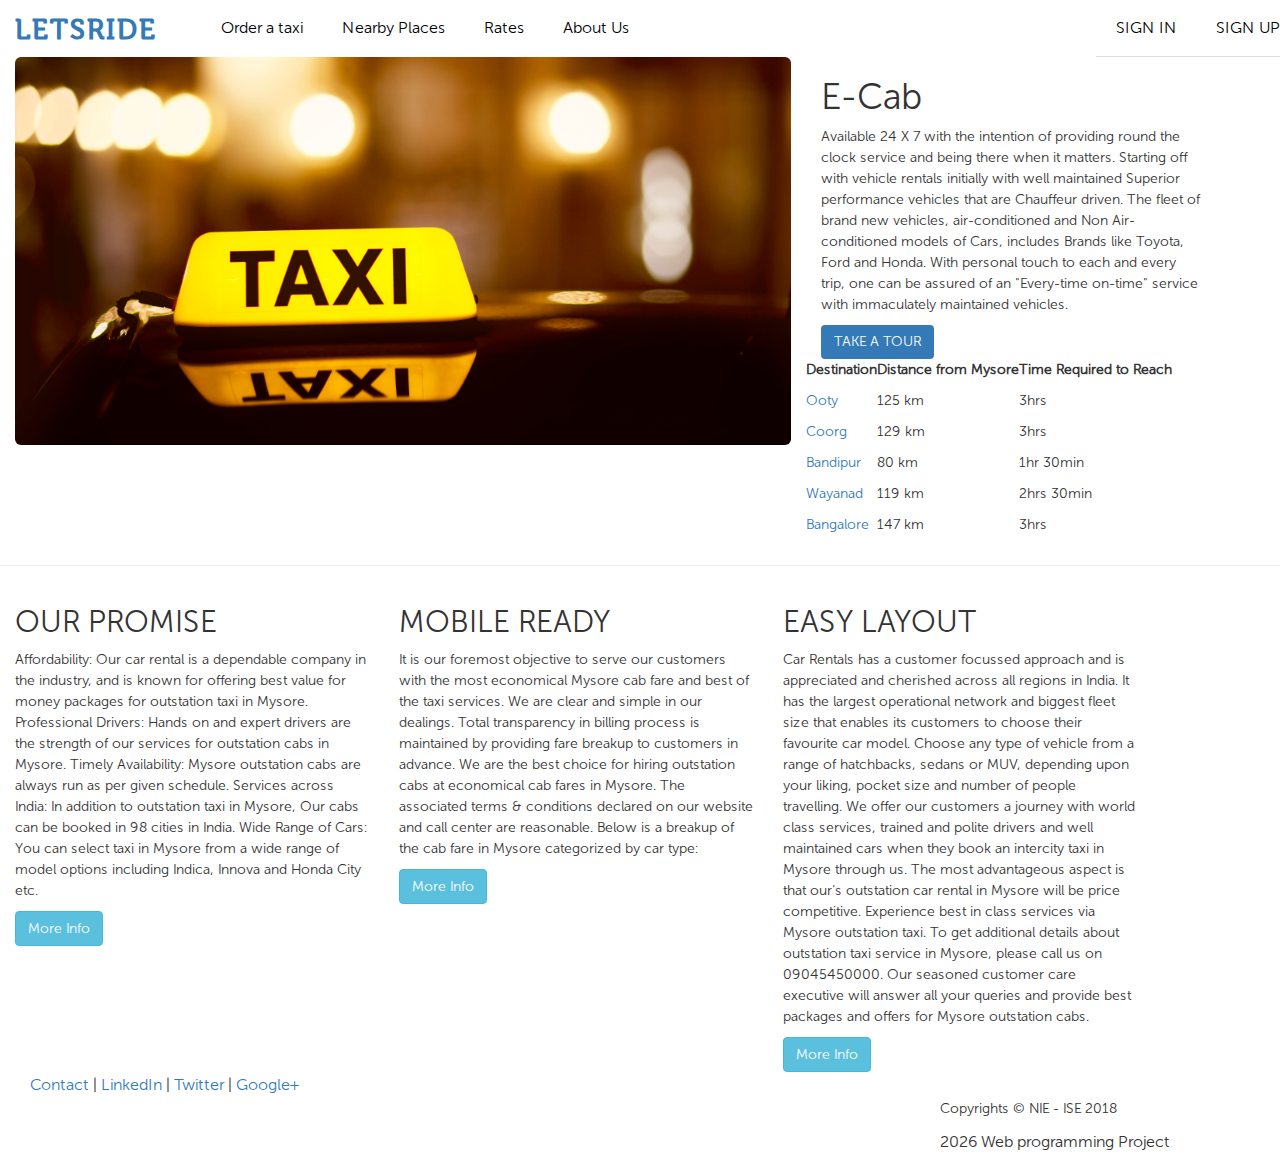
==== index.html @ f3245abf "first commit" ====
<!DOCTYPE html>

<html>


    <head>
    
        <title>LetsRide - Online Cab Booking Portal</title>
        <link rel="stylesheet" type="text/css" href="css/style.css">
        <link rel="stylesheet" href="https://maxcdn.bootstrapcdn.com/bootstrap/3.3.7/css/bootstrap.min.css">
        
        
        <meta name="description" content="">

	<!-- Fonts Loader from _fonts.css (HTML5 LocalStorage) -->
	<script>!function(){function e(e,t,n){e.addEventListener?e.addEventListener(t,n,!1):e.attachEvent&&e.attachEvent("on"+t,n)}function t(e){return window.localStorage&&localStorage.font_css_cache&&localStorage.font_css_cache_file===e}function n(){if(window.localStorage&&window.XMLHttpRequest)if(t(o))a(localStorage.font_css_cache);else{var n=new XMLHttpRequest;n.open("GET",o,!0),e(n,"load",function(){4===n.readyState&&(a(n.responseText),localStorage.font_css_cache=n.responseText,localStorage.font_css_cache_file=o)}),n.send()}else{var c=document.createElement("link");c.href=o,c.rel="stylesheet",c.type="text/css",document.getElementsByTagName("head")[0].appendChild(c),document.cookie="font_css_cache"}}function a(e){var t=document.createElement("style");t.innerHTML=e,document.getElementsByTagName("head")[0].appendChild(t)}var o="_fonts.css";window.localStorage&&localStorage.font_css_cache||document.cookie.indexOf("font_css_cache")>-1?n():e(window,"load",n)}();</script>
	
	<!-- Load CSS Compilled without JS -->
	<noscript><link rel="stylesheet" href="compiled.min.css"></noscript>

	<meta http-equiv="X-UA-Compatible" content="IE=edge">
	<meta name="viewport" content="width=device-width, initial-scale=1, maximum-scale=1">


	<link rel="stylesheet" href="_fonts.css">
        
        
    </head>
    
    <body>
    
        <!-- header -->
        <header>
		<div class="container-fluid">
			<div class="row">
				<div class="col-sm-8">
				<div class="logo" ><a href='index.html'>LetsRide</a></div>
					<nav class="taxi-options">
						<a href="login.html">Order a taxi</a>
                        <a href="./places/places.html">Nearby Places</a>
						<a href="Fare.html">Rates</a>
						<a href="aboutus.html">About Us</a>
                        
					</nav>
                    </div>
                <div>
                   <nav class="nav nav-tabs navbar-right">
                       <a href="login.html">SIGN IN</a>
                       <a href="register.html">SIGN UP</a>
                    </nav>
				</div>
				
			</div>
		</div>
	</header>
                <!-- single row -->
                <div class="single-row">
                
                    <!-- col-left -->
                    <div class="col-left">
                    
                        <img src="images/home.jpg" alt="taxi logo">  
                        
                    </div>
                    <!-- col-right -->
                    <div class="col-right">
                    
                        <h1>E-Cab</h1>
                        <p>Available 24 X 7 with the intention of providing round the clock service and being there when it matters.
                        Starting off with vehicle rentals initially with well maintained Superior performance vehicles that are Chauffeur driven. The fleet of brand new vehicles, air-conditioned and Non Air-conditioned models of Cars, includes Brands like Toyota, Ford and Honda. With personal touch to each and every trip, one can be assured of an "Every-time on-time" service with immaculately maintained vehicles.</p>
                        <a href="#" class="btn"> Take A Tour</a>
                        
                    </div>
                <table border="3" cellpadding="0" cellspacing="0">
	<tbody>
		<tr>
			<td>
			<p><strong>Destination</strong></p>
			</td>
			<td>
			<p><strong>Distance from Mysore</strong></p>
			</td>
			<td>
			<p><strong>Time Required to Reach</strong></p>
			</td>
		</tr>
		<tr>
			<td>
			<p><a href="./places/places.html">Ooty</a></p>
			</td>
			<td>
			<p class="justify">125 km</p>
			</td>
			<td>
			<p class="justify">3hrs</p>
			</td>
		</tr>
		<tr>
			<td>
			<p><a href="./places/places.html">Coorg</a></p>
			</td>
			<td>
			<p class="justify">129 km</p>
			</td>
			<td>
			<p class="justify">3hrs</p>
			</td>
		</tr>
		<tr>
			<td>
			<p><a href="./places/places.html">Bandipur</a></p>
			</td>
			<td>
			<p class="justify">80 km</p>
			</td>
			<td>
			<p class="justify">1hr 30min</p>
			</td>
		</tr>
		<tr>
			<td>
			<p><a href="./places/places.html">Wayanad</a></p>
			</td>
			<td>
			<p class="justify">119 km</p>
			</td>
			<td>
			<p class="justify">2hrs 30min</p>
			</td>
		</tr>
		<tr>
			<td>
			<p><a href="./places/places.html">Bangalore</a></p>
			</td>
			<td>
			<p class="justify">147 km</p>
			</td>
			<td>
			<p class="justify">3hrs</p>
			</td>
		</tr>
	</tbody>
</table>
                </div>
            
            
            </div>
        
        </header>
        
        <div class="clear-fix"></div>
        
        <!-- seperator -->
        <section>
        
            <!-- main container -->
            <div class="main-container">
            
                <!-- single row -->
                <div class="single-row">
                
                    <!-- col full -->
                    <div>
                    
                        <hr>
                    </div>
                
                
                </div>
            
            </div>
        
        
        </section>
        
        <!-- features -->
        <section>
        
            <!-- main container -->
            <div class="main-container">
            
                <!-- single row -->
                <div class="single-row">
                
                    <!-- col-1 -->
                    <div class="col-1">
                    
                        <h2>OUR PROMISE</h2>
                        <p>Affordability: Our car rental is a dependable company in the industry, and is known for offering best value for money packages for outstation taxi in Mysore.
                            Professional Drivers: Hands on and expert drivers are the strength of our services for outstation cabs in Mysore.
                            Timely Availability: Mysore outstation cabs are always run as per given schedule.
                            Services across India: In addition to outstation taxi in Mysore, Our cabs can be booked in 98 cities in India.
                            Wide Range of Cars: You can select taxi in Mysore from a wide range of model options including Indica, Innova and Honda City etc.</p>
                        <a href="#" class="btn-info">More Info</a>
                    
                    </div>
                    
                    
                     <!-- col-2 -->
                    <div class="col-2">
                    
                        <h2>MOBILE READY</h2>
                        <p>It is our foremost objective to serve our customers with the most economical Mysore cab fare and best of the taxi services. We are clear and simple in our dealings. Total transparency in billing process is maintained by providing fare breakup to customers in advance. We are the best choice for hiring outstation cabs at economical cab fares in Mysore. The associated terms & conditions declared on our website and call center are reasonable. Below is a breakup of the cab fare in Mysore categorized by car type:</p>
                        <a href="#" class="btn-info">More Info</a>
                    
                    </div>
                    
                     <!-- col-3 -->
                    <div class="col-3">
                    
                        <h2>EASY LAYOUT</h2>
                        <p>Car Rentals has a customer focussed approach and is appreciated and cherished across all regions in India. It has the largest operational network and biggest fleet size that enables its customers to choose their favourite car model.
                        Choose any type of vehicle from a range of hatchbacks, sedans or MUV, depending upon your liking, pocket size and number of people travelling. We offer our customers a journey with world class services, trained and polite drivers and well maintained cars when they book an intercity taxi in Mysore through us.
                        The most advantageous aspect is that our’s outstation car rental in Mysore will be price competitive. Experience best in class services via Mysore outstation taxi. To get additional details about outstation taxi service in Mysore, please call us on 09045450000. Our seasoned customer care executive will answer all your queries and provide best packages and offers for Mysore outstation cabs.</p>
                        <a href="#" class="btn-info">More Info</a>
                    
                    </div>
                
                
                </div>
            
            
            </div>
    
  
   
    <div class="clear-fix"></div>
        <!-- footer -->
        <footer>
		<div class="container" style='margin-left:15px'>
			<a href="#" target="blank">Contact</a> | <a href="#" target="blank">LinkedIn</a> | <a href="#" target="blank">Twitter</a> | <a href="#" target="blank">Google+</a>
<br>
                <div class="pull-right">
                        <p>Copyrights &copy; NIE - ISE 2018</p>  
            <script>
                document.write(new Date().getFullYear())
            </script>
            Web programming Project
        </div>
    </div>

	</footer>
        
            
            
            
            <!--[if lt IE 9]>
	<script src="libs/html5shiv/es5-shim.min.js"></script>
	<script src="libs/html5shiv/html5shiv.min.js"></script>
	<script src="libs/html5shiv/html5shiv-printshiv.min.js"></script>
	<script src="libs/respond/respond.min.js"></script>
	<![endif]-->

	<!-- Load CSS -->
	<script>
		function loadCSS(hf) {
			var ms=document.createElement("link");ms.rel="stylesheet";
			ms.href=hf;document.getElementsByTagName("head")[0].appendChild(ms);
		}
		loadCSS("libs/bootstrap/css/bootstrap.min.css");
		loadCSS("fonts/flaticons/font/flaticon.css");
		loadCSS("_header.css");              //Header Styles (compress & paste to header after release)
		loadCSS("_main.css");                //User Styles: Main
		loadCSS("_media.css");               //User Styles: Media
	</script>

	<!-- Load CSS compiled without Bootstrap & Header styles (after release) -->
	<script>var ms=document.createElement("link");ms.rel="stylesheet";
		// ms.href="compiled.min.css";document.getElementsByTagName("head")[0].appendChild(ms);
	</script>

            
    </body>


</html>
---- css/style.css ----
/* General CSS */

/*--
Author: W3layouts
Author URL: http://w3layouts.com
License: Creative Commons Attribution 3.0 Unported
License URL: http://creativecommons.org/licenses/by/3.0/
--*/
/* reset */
html,body,div,span,applet,object,iframe,h1,h2,h3,h4,h5,h6,p,blockquote,pre,a,abbr,acronym,address,big,cite,code,del,dfn,em,img,ins,kbd,q,s,samp,small,strike,strong,sub,sup,tt,var,b,u,i,dl,dt,dd,ol,nav ul,nav li,fieldset,form,label,legend,table,caption,tbody,tfoot,thead,tr,th,td,article,aside,canvas,details,embed,figure,figcaption,footer,header,hgroup,menu,nav,output,ruby,section,summary,time,mark,audio,video{margin:0;padding:0;border:0;font-size:100%;font:inherit;vertical-align:baseline;}
article, aside, details, figcaption, figure,footer, header, hgroup, menu, nav, section {display: block;}
ol,ul{list-style:none;margin:0px;padding:0px;}
blockquote,q{quotes:none;}
blockquote:before,blockquote:after,q:before,q:after{content:'';content:none;}
table{border-collapse:collapse;border-spacing:0;}
/* start editing from here */
a{text-decoration:none;}
.txt-rt{text-align:right;}/* text align right */
.txt-lt{text-align:left;}/* text align left */
.txt-center{text-align:center;}/* text align center */
.float-rt{float:right;}/* float right */
.float-lt{float:left;}/* float left */
.clear{clear:both;}/* clear float */
.pos-relative{position:relative;}/* Position Relative */
.pos-absolute{position:absolute;}/* Position Absolute */
.vertical-base{	vertical-align:baseline;}/* vertical align baseline */
.vertical-top{	vertical-align:top;}/* vertical align top */
nav.vertical ul li{	display:block;}/* vertical menu */
nav.horizontal ul li{	display: inline-block;}/* horizontal menu */
img{max-width:100%;}
/*end reset*/
body{
	margin:0;
	padding:0;
	background: url(../images/1.jpg);
    background-repeat: no-repeat;
    background-position: center;
    background-attachment: fixed;
    background-size: cover;
    -webkit-background-size: cover;
    -moz-background-size: cover;
    -o-background-size: cover;
    -ms-background-size: cover;
	 font-family: 'Roboto', sans-serif;
 }
h1,h2,h3,h4,h5,h6{
	margin:0;	
}	
p{
	margin:0;
}
ul{
	margin:0;
	padding:0;
}
p,ul,ol{
	font-size:14px;
}
input[type="submit"],a,.agileinfo_social_icons li{
	transition:.5s ease-in;
	-webkit-transition:.5s ease-in;
	-moz-transition:.5s ease-in;
	-o-transition:.5s ease-in;
	-ms-transition:.5s ease-in;
}
 
/*-- banner --*/
.center-container{
	padding:0em 0;
}
.w3layouts_copy_right{
	padding:1em 0;
	text-align:center;
	border-top:none;
}
.w3layouts_copy_right p {
    color: #ffffff;
    line-height: 2em;
    font-size: 16px;
}
.w3layouts_copy_right p a{
	color:#cd31c1;
	text-decoration:none;
}
.w3layouts_copy_right p a:hover{
	color:#fff;
}
/*-- //footer --*/
.main{
	padding:5em 0;
}
.main h1{
	text-align: center;
    color: #fff;
    font-size: 3em;
    margin-bottom: 1em;
	text-transform: uppercase;
	letter-spacing:2px;
}
.w3layouts_main_grid{
	width: 35%;
    padding: 2em;
    margin:0 auto;
    background:rgba(120, 109, 118, 0.36);
}
.w3layouts_main_grid span {
    padding: .5em 0;
    display: block;
}
.w3layouts_main_grid span label{
    color: #FFFFFF;
    font-size: 14px;
    text-transform: uppercase;
    font-style: normal;
    float: left;
    width: 28%;
    margin: .8em 0 0;
	position:relative;
}
.content-w3ls{
    color: #FFFFFF;
    font-size: 14px;
    text-transform: uppercase;
    font-style: normal;
    margin: .8em 0 0;
	position:relative;
}
.w3layouts_main_grid span label i{
	position:absolute;
	right:15%;
	top:0%;
	color:#fff;
	font-style:normal;
}
.w3layouts_main_grid input[type="text"], #category, #category1, #risk, #priority, .agileits_w3layouts_main_gridr input[type="time"], .w3layouts_main_grid input[type="email"], .w3layouts_main_grid textarea {
    outline: none;
    width: 68%;
    background:rgba(120, 109, 118, 0.36);
    color: #fff;
    padding: 10px;
    font-size: 14px;
    border: 1px solid rgba(152, 149, 149, 0.42);
}
.w3layouts_main_grid select {
    outline: none;
    background: rgba(152, 149, 149, 0.42);
    color: #fff;
    padding: 10px;
    font-size: 14px;
    border: 1px solid rgba(152, 149, 149, 0.42);
}
::-webkit-input-placeholder{
	color:#fff !important;
}
#category,#category1,#risk,#priority{
    width: 79% !important;
}
.agileits_w3layouts_main_gridl{
	float:left;
	width:41%;
}
.agileits_w3layouts_main_gridl input[type="text"],.agileits_w3layouts_main_gridr input[type="time"]{
	width:90% !important;
}
.agileits_w3layouts_main_gridr input[type="time"] {
    padding: 7.5px !important;
}
.agileits_w3layouts_main_gridr{
	float:right;
	width:29%;
}
.w3_main_grid{
	margin:2.5em 0 0;
}
.w3_main_grid_left{
	float:left;
	margin: 0.5em 0 0;
}
.w3_main_grid_left a{
	font-size: 1em;
    color: #FFFFFF;
    text-transform: capitalize;
}
.w3_main_grid_left a:hover{
	color:#FF0F75;
}
.w3_main_grid_right input[type="submit"]{
	outline:none;
	padding:10px 0;
	width:22%;
	text-transform:uppercase;
	font-size:14px;
	color:#fff;
	background:#cd31c1;
	border:none;
	cursor:pointer;
}
.w3_main_grid_right input[type="submit"]:hover{
	background:#df49d3;
}
/*-- radio button --*/
span {
    color: #cd31c1;
}
.grid-w3layouts1 ul li,.grid-w3layouts2 ul li{
	color: #fff;
    display: block;
    position: relative;
    height: 25px;
}
ul li input[type=radio]{
	position: absolute;
	visibility: hidden;
}
ul li label{
    display: block;
    position: relative;
    font-weight: 300;
    text-transform: capitalize;
    font-size: 16px;
    padding: 10px 0px 0px 50px;
    margin:10px auto;
    height: 30px;
    z-index: 9;
    cursor: pointer;
    -webkit-transition: all 0.25s linear;
}
ul li:hover label{
	color: #FFFFFF;
}
ul li .check{
	display: block;
    position: absolute;
    border: 2px solid #fff;
    border-radius: 100%;
    height: 12px;
    width: 12px;
    top: 13px;
    left: 20px;
    z-index: 5;
    transition: border .25s linear;
    -webkit-transition: border .25s linear;
}
ul li:hover .check {
	border: 2px solid #FFFFFF;
}
ul li .check::before {
	display: block;
    position: absolute;
    content: '';
    border-radius: 100%;
    height: 8px;
    width: 8px;
    top: 2px;
    left: 2px;
    margin: auto;
    transition: background 0.25s linear;
    -webkit-transition: background 0.25s linear;
}
input[type=radio]:checked ~ .check {
	border: 2px solid #cd31c1;
}
input[type=radio]:checked ~ .check::before{
	background: #cd31c1;
}
input[type=radio]:checked ~ label{
	color: #cd31c1;
}
/*-- /radio button --*/
.form-w3ls {
    margin-bottom: 36px;
}
option{
	background:#212121
}
/*-- start-responsive-design --*/
@media (max-width:1440px){
.w3layouts_main_grid {
	width: 39%;
}
}
@media (max-width: 1366px){
.w3layouts_main_grid {
	width: 41%;
}
}
@media (max-width: 1280px){
.w3layouts_main_grid {
	width: 44%;
}
}
@media (max-width: 1080px){
.main h1 {
	font-size: 2.7em;
}
/*-- w3layouts --*/
.w3layouts_main_grid {
	width: 52%;
}
}
@media (max-width: 1024px){
.w3layouts_main_grid {
	width: 55%;
}
}
@media (max-width: 991px){
.w3layouts_main_grid {
	width: 57%;
}
}
@media (max-width: 800px){
.main h1 {
	font-size: 2.5em;
}
.main {
	padding: 3em 0;
}
.w3layouts_main_grid {
	width: 71%;
}
}
@media (max-width: 768px){
.w3layouts_main_grid input[type="text"], #category, #category1, #risk, #priority, .agileits_w3layouts_main_gridr input[type="time"], .w3layouts_main_grid input[type="email"], .w3layouts_main_grid textarea {
	width: 67.8%;
}
.center-container {
    min-height: 929px;
}
}
@media (max-width: 736px){
.w3layouts_main_grid input[type="text"], #category, #category1, #risk, #priority, .agileits_w3layouts_main_gridr input[type="time"], .w3layouts_main_grid input[type="email"], .w3layouts_main_grid textarea {
	width: 67.6%;
}
.main h1 {
	margin-bottom: 0.8em;
}
.center-container {
    min-height:650px;
}
}
@media (max-width: 667px){
.w3layouts_main_grid input[type="text"], #category, #category1, #risk, #priority, .agileits_w3layouts_main_gridr input[type="time"], .w3layouts_main_grid input[type="email"], .w3layouts_main_grid textarea {
	width: 67%;
}
.w3layouts_main_grid span label i {
	right: 8%;
}
.main h1 {
	font-size: 2.3em;
}
.agileits_w3layouts_main_gridl {
/*-- agileits --*/
	width: 39%;
}
.agileits_w3layouts_main_gridr {
	width: 30%;
}
.agileits_w3layouts_main_gridr input[type="time"] {
	padding: 9px 7.5px !important;
}
}
@media (max-width: 640px){
.agileits_w3layouts_main_gridr {
	width: 30%;
}
.ui-datepicker {
	width: 28.4%;
}
.main h1 {
    font-size: 2em;
}
}
@media (max-width: 600px){
.w3layouts_main_grid span label {
	float: none;
	width: 100%;
	margin: 0 0 1em;
	display: block;
}
.w3layouts_main_grid input[type="text"], #category, #category1, #risk, #priority, .agileits_w3layouts_main_gridr input[type="time"], .w3layouts_main_grid input[type="email"], .w3layouts_main_grid textarea {
	width: 94.5%;
}
.w3layouts_main_grid span label i {
	right: 71%;
}
.agileits_w3layouts_main_gridl {
	width: 52%;
}
.agileits_w3layouts_main_gridr {
	width: 44%;
}
#category, #category1, #risk, #priority {
	width: 100% !important;
}
}
@media (max-width:568px){
.main h1 {
	font-size: 1.8em;
}
.main {
	padding: 2em 0;
/*-- w3layouts --*/
}
.w3layouts_main_grid input[type="text"], #category, #category1, #risk, #priority, .agileits_w3layouts_main_gridr input[type="time"], .w3layouts_main_grid input[type="email"], .w3layouts_main_grid textarea {
	width: 94.3%;
}
.w3layouts_main_grid span label i {
    right: 67%;
}
}
@media (max-width:480px){
.agileits_w3layouts_main_gridl {
	width: 100%;
	float: none;
	margin-bottom: 1em;
}
.agileits_w3layouts_main_gridr {
	width: 100%;
	float: none;
}
.agileits_w3layouts_main_gridl input[type="text"], .agileits_w3layouts_main_gridr input[type="time"] {
	width: 92.9% !important;
}
.w3layouts_main_grid input[type="text"], #category, #category1, #risk, #priority, .agileits_w3layouts_main_gridr input[type="time"], .w3layouts_main_grid input[type="email"], .w3layouts_main_grid textarea {
	width: 93.3%;
}
.agileits_w3layouts_main_gridr input[type="time"] {
	width: 95% !important;
}
.w3layouts_copy_right {
    padding: 1em 1em;
}
.w3layouts_main_grid span label i {
    right: 61%;
}
.w3_main_grid_right input[type="submit"] {
    width: 30%;
}
}
@media (max-width:414px){
.w3layouts_main_grid {
	padding: 1.5em;
}
.w3layouts_main_grid {
	width: 75%;
}
.w3layouts_main_grid input[type="text"], #category, #category1, #risk, #priority, .agileits_w3layouts_main_gridr input[type="time"], .w3layouts_main_grid input[type="email"], .w3layouts_main_grid textarea {
	width: 92.3%;
}
.agileits_w3layouts_main_gridl input[type="text"], .agileits_w3layouts_main_gridr input[type="time"] {
	width: 92% !important;
}
.agileits_w3layouts_main_gridr input[type="time"] {
	width: 94% !important;
}
.w3_main_grid_left {
	float: none;
	text-align: center;
	margin: 0 0 1em;
}
/*-- agileits --*/
.w3layouts_main_grid span label i {
	right: 58%;
}
.main h1 {
    font-size: 1.7em;
}
.w3_main_grid_right input[type="submit"] {
    width: 40%;
}
}
@media (max-width:384px){
.w3layouts_main_grid input[type="text"], #category, #category1, #risk, #priority, .agileits_w3layouts_main_gridr input[type="time"], .w3layouts_main_grid input[type="email"], .w3layouts_main_grid textarea {
	width: 92%;
}
.agileits_w3layouts_main_gridr input[type="time"] {
	width: 93.8% !important;
}
}
@media (max-width: 375px){
.w3layouts_main_grid input[type="text"], #category, #category1, #risk, #priority, .agileits_w3layouts_main_gridr input[type="time"], .w3layouts_main_grid input[type="email"], .w3layouts_main_grid textarea {
	width:91.5% !important;
}
.agileits_w3layouts_main_gridr input[type="time"] {
	width: 93.5% !important;
}
#category, #category1, #risk, #priority {
	width: 100% !important;
}
}
@media (max-width: 320px){
.main h1 {
    font-size: 1.3em;
    margin-bottom: 1em;
}
.w3layouts_main_grid {
	padding: 1em;
}
.w3layouts_main_grid span label,.w3layouts_main_grid input[type="text"], #category, #category1, #risk, #priority, .agileits_w3layouts_main_gridr input[type="time"], .w3layouts_main_grid input[type="email"], .w3layouts_main_grid textarea{
	font-size: 13px;
}
.w3layouts_main_grid span label i {
	right: 50%;
}
.w3layouts_main_grid input[type="text"], #category, #category1, #risk, #priority, .agileits_w3layouts_main_gridr input[type="time"], .w3layouts_main_grid input[type="email"], .w3layouts_main_grid textarea {
	width: 90% !important;
}
.agileits_w3layouts_main_gridr input[type="time"] {
	width: 93.5% !important;
}
#category, #category1, #risk, #priority {
	width: 100% !important;
}
.agileits_w3layouts_main_gridr input[type="time"] {
	width: 92.5% !important;
}
.w3_main_grid {
	margin: 1em 0 0;
	padding: 1em 0 0;
}
.w3_main_grid_left a {
	font-size: 14px;
}
.w3_main_grid_right {
	width: 100%;
}
.agileits_copyright p {
	font-size: 13px;
	margin: 2em 0 0;
}
.w3layouts_copy_right p {
    font-size: 14px;
}
.w3layouts_copy_right {
    padding: 1em 0em;
}
.main {
    padding: 2em 0 0em;
}
    
    
    
    
    
    
}
body {
    padding-top: 0px;
    font-family: Arial, sans-serif;
    color: #333;
}
h1 {
    font-size: 36px;
}
h2 {
    font-size: 30px;
}
h1, h2 {
    margin-top: 20px;
    margin-bottom: 10px;
    font-weight: normal;
}

p {
    font-size: 14px;
    line-height: 21px;
    margin-bottom: 20px;
}
.main-container {
    width: 100%;
    margin: 0 auto;
    
}
.single-row {
    width: 100%;
    /* background-image: url("http://teanecktaxi.com/wp-content/uploads/2016/06/cropped-taxi-service-1.jpg"); */
    background-size: cover;
    background-position: center;
    
}
/* Header */

.col-left {
    width: 63%;
}
.col-left img {
    width: 100%;
    border-radius: 6px;
}
.col-right {
    width: 32%;
}
.col-left, .col-right {
    float: left;
    padding-left: 15px;
    padding-right: 15px;
}
.btn {
    padding: 10px 16px;
    font-size: 18px;
    line-height: 28px;
    border-radius: 6px;
    color: #fff;
    background-color: #337ab7;
    text-decoration: none;
    display: inline-block;
    text-transform: uppercase;
}

.clear-fix {
    clear: both;
}

hr {
    margin-top: 20px;
    margin-bottom: 20px;
    border: 0;
    border-top: 1px solid #eee;
}

/* Features */
.col-1, .col-2, .col-3 {
    
    width: 30%;
    float: left;
    padding-left: 15px;
    padding-right: 15px;
}
.col-2{
    
    
}
.btn-info {
    display: inline-block;
    padding: 6px 12px;
    font-size: 14px;
    line-height: 21px;
    font-weight: normal;
    cursor: pointer;
    border: 1px solid #CECECE;
    border-radius: 4px;
    text-decoration: none;
    color: #333;
}
.bt-info:hover {
    color: #333;
    background-color: #e6e6e6;
    border-color: #adadad;
}
/* Footer */
.col-footer {
    padding: 30px 0;
}
---- _fonts.css ----
@font-face {
	font-family: "RobotoRegular";
	src: url("fonts/RobotoRegular/RobotoRegular.eot");
	src: url("fonts/RobotoRegular/RobotoRegular.eot?#iefix") format("embedded-opentype"),
			 url("fonts/RobotoRegular/RobotoRegular.woff") format("woff"),
			 url("fonts/RobotoRegular/RobotoRegular.ttf") format("truetype");
	font-style: normal;
	font-weight: normal;
}
@font-face {
	font-family: 'MuseoSans';
	src: url('fonts/MuseoCyrl/MuseoSans-500.eot');
	src: url('fonts/MuseoCyrl/MuseoSans-500.woff2') format('woff2'),
	url('fonts/MuseoCyrl/MuseoSans-500.woff') format('woff'),
	url('fonts/MuseoCyrl/MuseoSans-500.ttf') format('truetype'),
	url('fonts/MuseoCyrl/MuseoSans-500.svg#MuseoSans-500') format('svg'),
	url('fonts/MuseoCyrl/MuseoSans-500.eot?#iefix') format('embedded-opentype');
	font-weight: normal;
	font-style: normal;
}
@font-face {
  font-family: 'Museo Sans Cyrl 300';
  src: url('fonts/MuseoCyrl/MuseoSansCyrl-300.woff') format('woff'),
       url('fonts/MuseoCyrl/MuseoSansCyrl-300.ttf') format('truetype'),
       url('fonts/MuseoCyrl/MuseoSansCyrl-300.svg#MuseoSansCyrl-300') format('svg');
  font-weight: normal;
  font-style: normal;
}

@font-face {
  font-family: 'MuseoSansRegular';
  src: url('fonts/MuseoCyrl/MuseoSansRegular.eot');
  src: url('fonts/MuseoCyrl/MuseoSansRegular.woff2') format('woff2'),
       url('fonts/MuseoCyrl/MuseoSansRegular.eot?#iefix') format('embedded-opentype');
  font-weight: normal;
  font-style: normal;
}

@font-face {
	font-family: 'MuseoCyrl';
	src: url('fonts/MuseoCyrl/MuseoCyrl-500.woff') format('woff'),
	url('fonts/MuseoCyrl/MuseoCyrl-500.ttf') format('truetype'),
	url('fonts/MuseoCyrl/MuseoCyrl-500.svg#MuseoCyrl-500') format('svg');
	font-weight: normal;
	font-style: normal;
}

@font-face {
	font-family: 'MuseoCyrillic';
	src: url('fonts/MuseoCyrl/museo_cyrillic.eot');
	src: url('fonts/MuseoCyrl/museo_cyrillic.woff2') format('woff2'),
	url('fonts/MuseoCyrl/museo_cyrillic.eot?#iefix') format('embedded-opentype');
	font-weight: normal;
	font-style: normal;
}

@font-face {
	font-family: 'MuseoSansCyrl';
	src: url('fonts/MuseoCyrl/MuseoSansCyrl-500.woff') format('woff'),
	url('fonts/MuseoCyrl/MuseoSansCyrl-500.ttf') format('truetype'),
	url('fonts/MuseoCyrl/MuseoSansCyrl-500.svg#MuseoSansCyrl-500') format('svg');
	src: url('fonts/MuseoCyrl/museosanscyrl-500.eot');
	src: url('fonts/MuseoCyrl/museosanscyrl-500.woff2') format('woff2'),
	url('fonts/MuseoCyrl/museosanscyrl-500.eot?#iefix') format('embedded-opentype');
	font-weight: normal;
	font-style: normal;
}
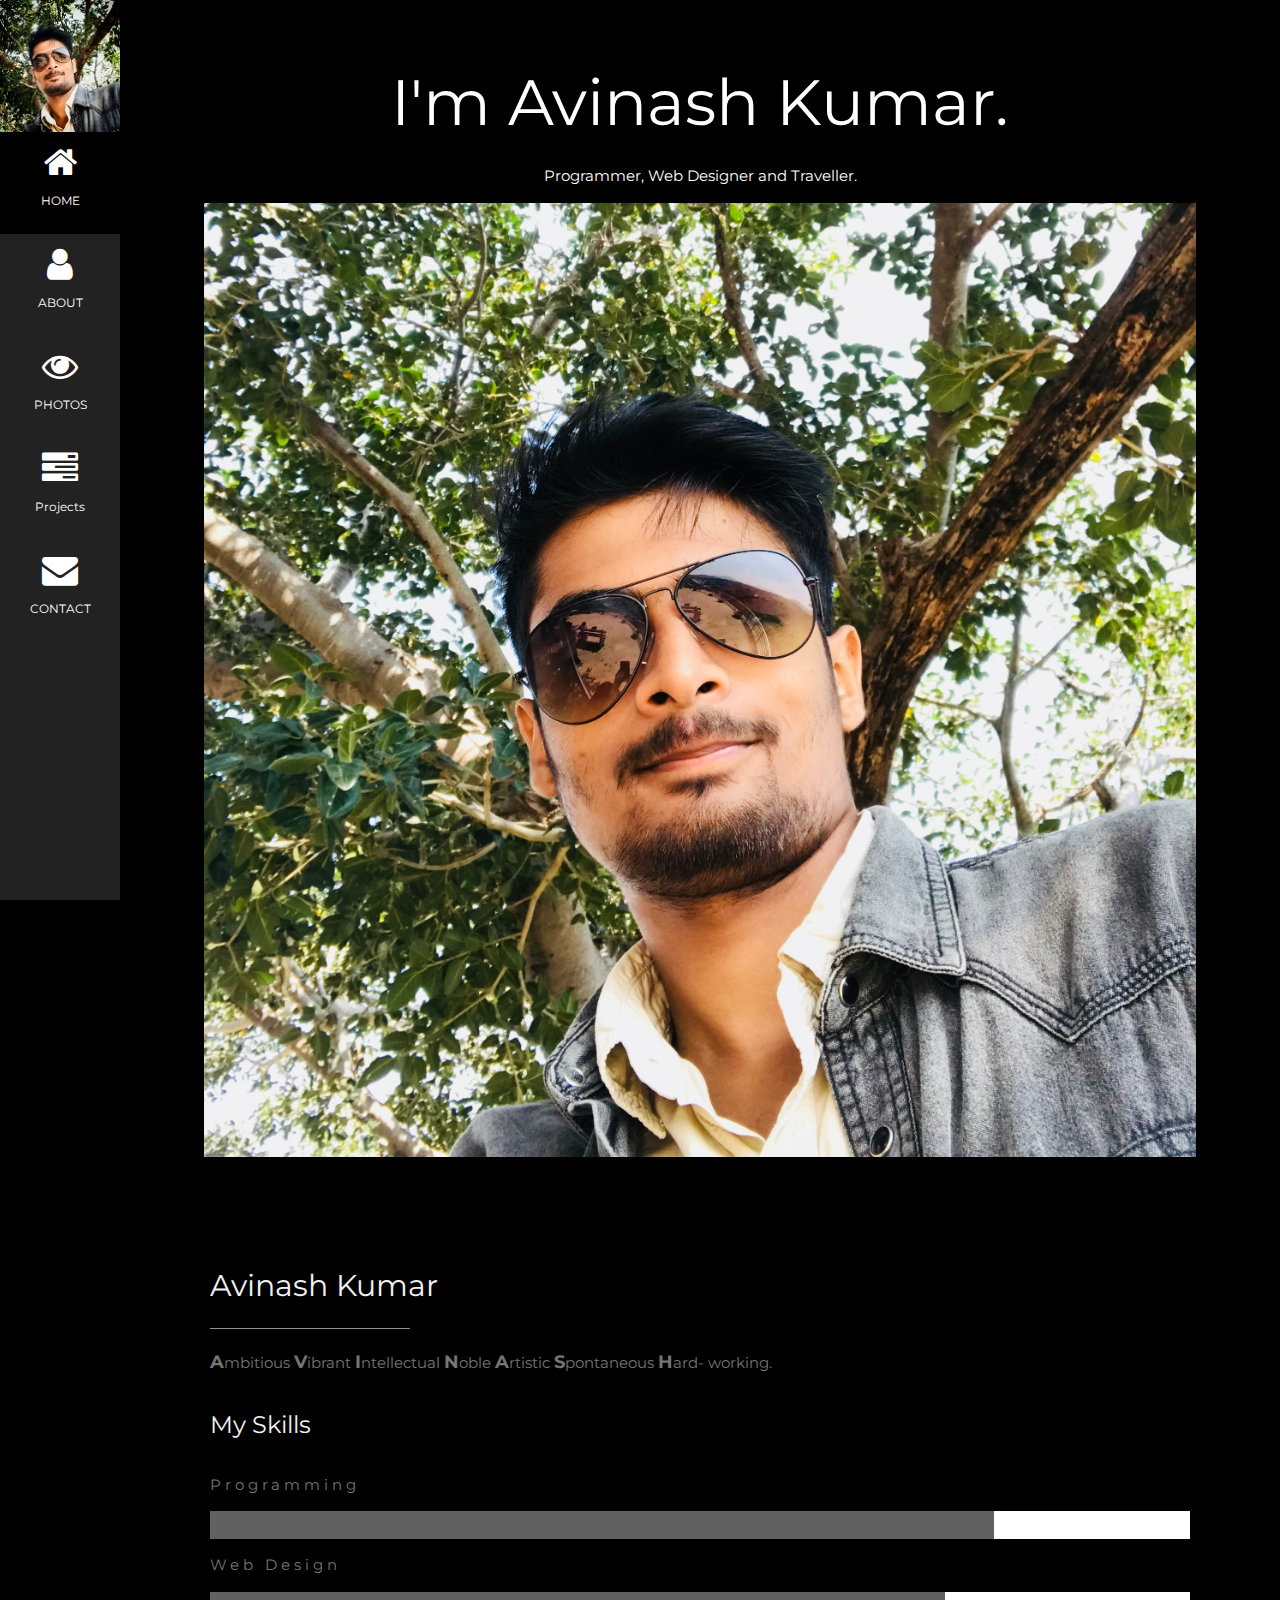
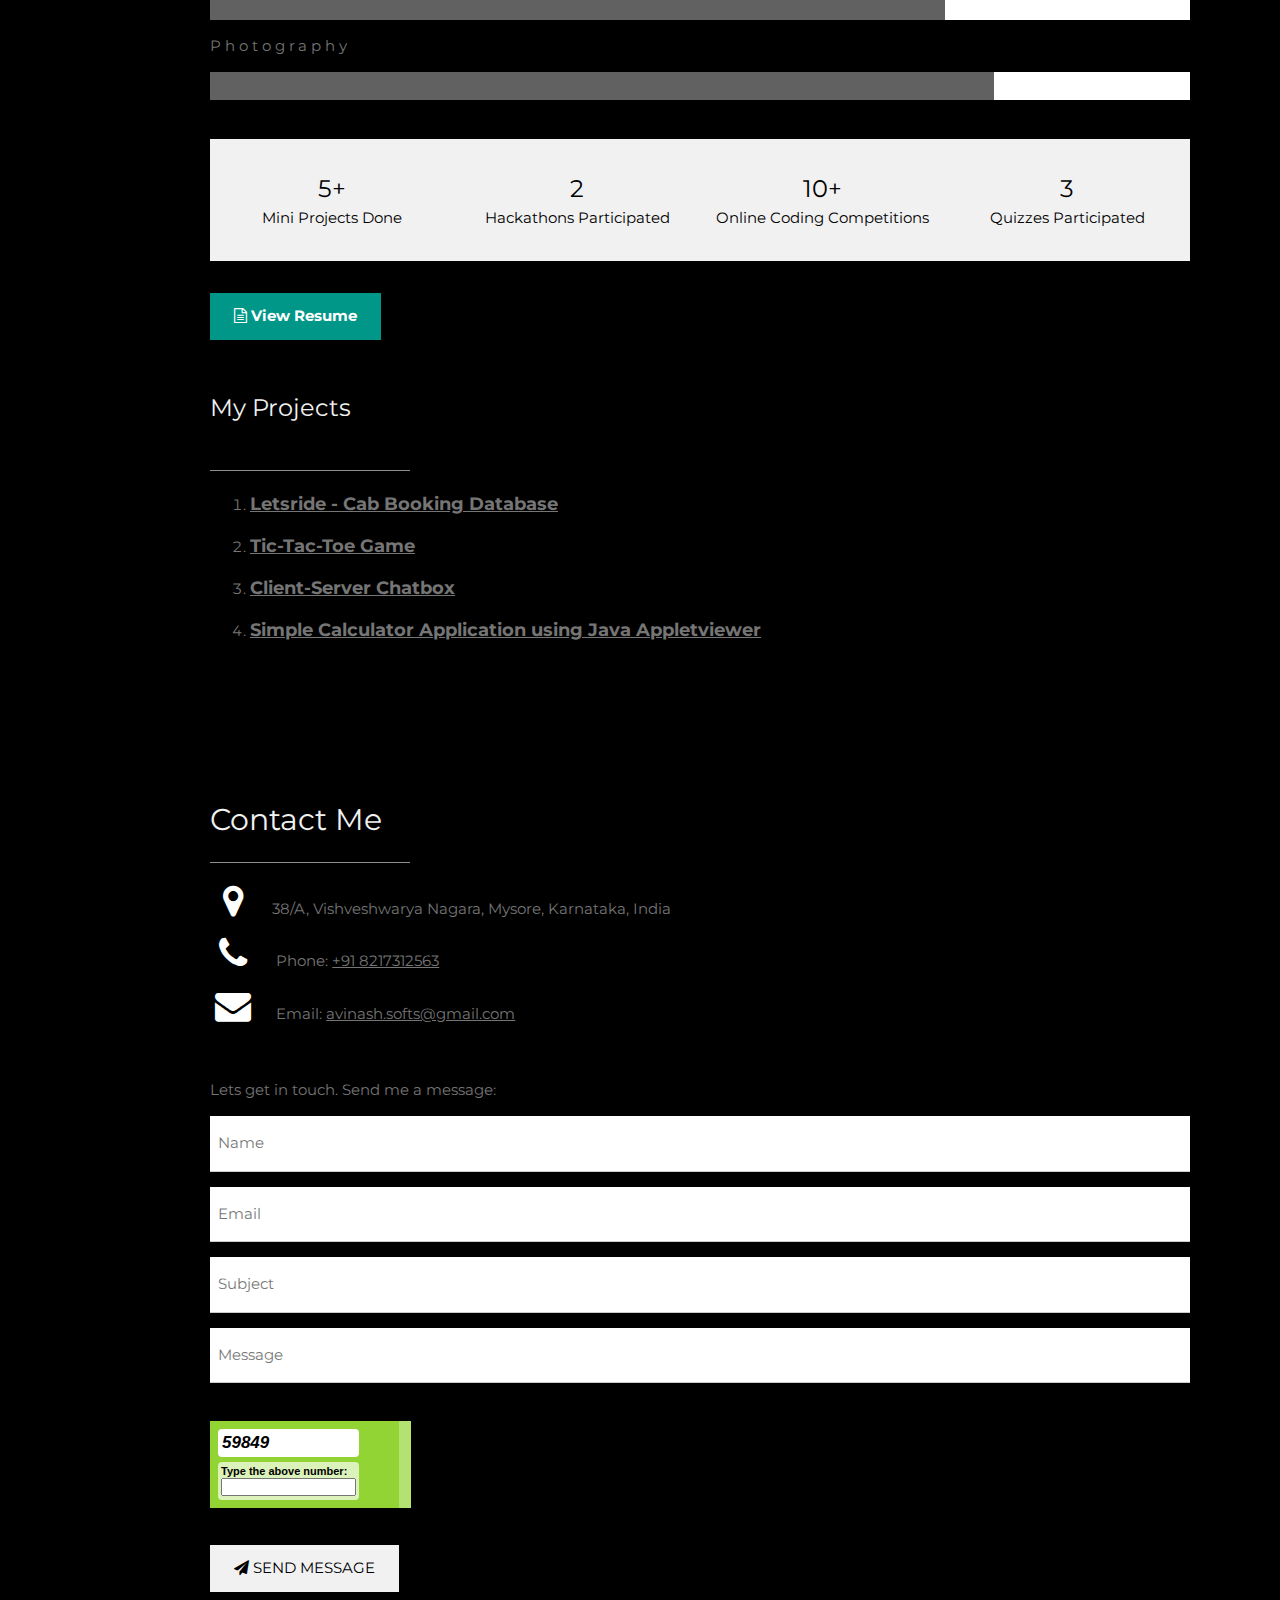
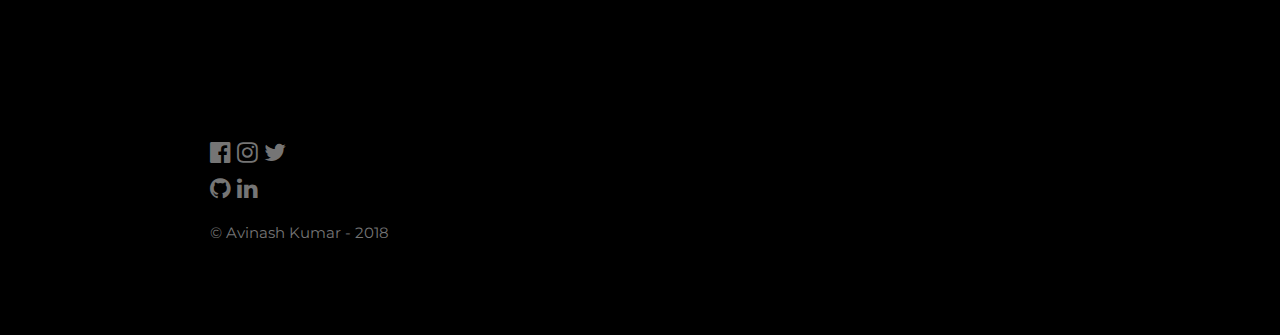
==== commit ffbd850b: "first commit" ====
--- a/index.html
+++ b/index.html
@@ -1,276 +1,408 @@
 <!DOCTYPE html>
-
 <html>
-
-
-    <head>
-    
-        <title>LetsRide - Online Cab Booking Portal</title>
-        <link rel="stylesheet" type="text/css" href="css/style.css">
-        <link rel="stylesheet" href="https://maxcdn.bootstrapcdn.com/bootstrap/3.3.7/css/bootstrap.min.css">
-        
-        
-        <meta name="description" content="">
-
-	<!-- Fonts Loader from _fonts.css (HTML5 LocalStorage) -->
-	<script>!function(){function e(e,t,n){e.addEventListener?e.addEventListener(t,n,!1):e.attachEvent&&e.attachEvent("on"+t,n)}function t(e){return window.localStorage&&localStorage.font_css_cache&&localStorage.font_css_cache_file===e}function n(){if(window.localStorage&&window.XMLHttpRequest)if(t(o))a(localStorage.font_css_cache);else{var n=new XMLHttpRequest;n.open("GET",o,!0),e(n,"load",function(){4===n.readyState&&(a(n.responseText),localStorage.font_css_cache=n.responseText,localStorage.font_css_cache_file=o)}),n.send()}else{var c=document.createElement("link");c.href=o,c.rel="stylesheet",c.type="text/css",document.getElementsByTagName("head")[0].appendChild(c),document.cookie="font_css_cache"}}function a(e){var t=document.createElement("style");t.innerHTML=e,document.getElementsByTagName("head")[0].appendChild(t)}var o="_fonts.css";window.localStorage&&localStorage.font_css_cache||document.cookie.indexOf("font_css_cache")>-1?n():e(window,"load",n)}();</script>
-	
-	<!-- Load CSS Compilled without JS -->
-	<noscript><link rel="stylesheet" href="compiled.min.css"></noscript>
-
-	<meta http-equiv="X-UA-Compatible" content="IE=edge">
-	<meta name="viewport" content="width=device-width, initial-scale=1, maximum-scale=1">
-
-
-	<link rel="stylesheet" href="_fonts.css">
-        
-        
-    </head>
-    
-    <body>
-    
-        <!-- header -->
-        <header>
-		<div class="container-fluid">
-			<div class="row">
-				<div class="col-sm-8">
-				<div class="logo" ><a href='index.html'>LetsRide</a></div>
-					<nav class="taxi-options">
-						<a href="login.html">Order a taxi</a>
-                        <a href="./places/places.html">Nearby Places</a>
-						<a href="Fare.html">Rates</a>
-						<a href="aboutus.html">About Us</a>
-                        
-					</nav>
-                    </div>
-                <div>
-                   <nav class="nav nav-tabs navbar-right">
-                       <a href="login.html">SIGN IN</a>
-                       <a href="register.html">SIGN UP</a>
-                    </nav>
-				</div>
-				
-			</div>
-		</div>
-	</header>
-                <!-- single row -->
-                <div class="single-row">
-                
-                    <!-- col-left -->
-                    <div class="col-left">
+    <title>avinash's portfolio</title>
+    <meta charset="UTF-8">
+    <meta name="viewport" content="width=device-width, initial-scale=1">
+    
+    <link rel="icon" href="./images/cool-icon.png">
+    
+    <link rel="stylesheet" href="./css/w3.css">
+    <link rel="stylesheet" href="https://fonts.googleapis.com/css?family=Montserrat">
+    <link rel="stylesheet" href="https://cdnjs.cloudflare.com/ajax/libs/font-awesome/4.7.0/css/font-awesome.min.css">
+    
+    <style>
+        body, h1,h2,h3,h4,h5,h6 {
+            font-family: "Montserrat", sans-serif
+        }
+        .w3-row-padding img {
+            margin-bottom: 12px
+        }
+            /* Set the width of the sidebar to 120px */
+        .w3-sidebar {
+            width: 120px;background: #222;
+        }
+            /* Add a left margin to the "page content" that matches the width of the sidebar (120px) */
+        #main {
+            margin-left: 120px
+        }
+            /* Remove margins from "page content" on small screens */
+        @media only screen and (max-width: 600px) {
+            #main {
+                margin-left: 0
+            }
+        }
+        
+        /* The Modal (background) for pop-up greeting box after contacting admin */
+        .modal {
+            display: none; /* Hidden by default */
+            position: fixed; /* Stay in place */
+            z-index: 1; /* Sit on top */
+            padding-top: 100px; /* Location of the box */
+            left: 0;
+            top: 0;
+            width: 100%; /* Full width */
+            height: 100%; /* Full height */
+            overflow: auto; /* Enable scroll if needed */
+            background-color: rgb(0,0,0); /* Fallback color */
+            background-color: rgba(0,0,0,0.4); /* Black w/ opacity */
+        }
+
+        /* Modal Content */
+        .modal-content {
+            background-color: #fefefe;
+            margin: auto;
+            padding: 20px;
+            border: 1px solid #888;
+            width: 80%;
+        }
+
+        /* The Close Button */
+        .close {
+            color: #aaaaaa;
+            float: right;
+            font-size: 28px;
+            font-weight: bold;
+        }
+
+        .close:hover,
+        .close:focus {
+            color: #000;
+            text-decoration: none;
+            cursor: pointer;
+        }
+        
+        /* The Model End */
+    </style>
+
+    
+<body class="w3-black">
+
+    <!-- Icon Bar (Sidebar - hidden on small screens) -->
+    <nav class="w3-sidebar w3-bar-block w3-small w3-hide-small w3-center">
+    
+        <!-- Avatar image in top left corner -->
+        <img src="./images/faceup_small.jpeg" style="width:100%">
+  
+        <a href="#" class="w3-bar-item w3-button w3-padding-large w3-black">
+            <i class="fa fa-home w3-xxlarge"></i><p>HOME</p>
+        </a>
+        
+  
+        <a href="#about" class="w3-bar-item w3-button w3-padding-large w3-hover-black">
+            <i class="fa fa-user w3-xxlarge"></i><p>ABOUT</p>
+        </a>
+
+        <a href="./photos.html" class="w3-bar-item w3-button w3-padding-large w3-hover-black">
+            <i class="fa fa-eye w3-xxlarge"></i><p>PHOTOS</p>
+        </a>
+  
+        <a href="#projects" class="w3-bar-item w3-button w3-padding-large w3-hover-black">
+            <i class="fa fa-tasks w3-xxlarge"></i><p>Projects</p>
+        </a>
+        
+        <a href="#contact" class="w3-bar-item w3-button w3-padding-large w3-hover-black">
+            <i class="fa fa-envelope w3-xxlarge"></i><p>CONTACT</p>
+        </a>
+    </nav>
+
+<!-- Navbar on small screens (Hidden on medium and large screens) -->
+<div class="w3-top w3-hide-large w3-hide-medium" id="myNavbar">
+  <div class="w3-bar w3-black w3-opacity w3-hover-opacity-off w3-center w3-small">
+    <a href="#" class="w3-bar-item w3-button" style="width:25% !important">HOME</a>
+    <a href="#about" class="w3-bar-item w3-button" style="width:25% !important">ABOUT</a>
+    <a href="./photos.html" class="w3-bar-item w3-button" style="width:25% !important">PHOTOS</a>
+    <a href="#projects" class="w3-bar-item w3-button" style="width:25% !important">PROJECTS</a>
+  <!--  <a href="#contact" class="w3-bar-item w3-button" style="width:25% !important">CONTACT</a>   -->
+  </div>
+</div>
+
+<!-- Page Content -->
+<div class="w3-padding-large" id="main">
+  <!-- Header/Home -->
+  <header class="w3-container w3-padding-32 w3-center w3-black" id="home">
+    <h1 class="w3-jumbo"><span class="w3-hide-small">I'm </span>Avinash Kumar.</h1>
+    <p>Programmer, Web Designer and Traveller.</p>
+    <img src="./images/faceup.jpg" alt="boy" class="w3-image" width="992" height="1108">
+  </header>
+
+  <!-- About Section -->
+  <div class="w3-content w3-justify w3-text-grey w3-padding-64" id="about">
+      <h2 class="w3-text-light-grey">Avinash Kumar</h2>
+      
+      <hr style="width:200px" class="w3-opacity">
+      <p><font size="4"><b>A</b></font>mbitious <font size="4"><b>V</b></font>ibrant <font size="4"><b>I</b></font>ntellectual <font size="4">  <b>N</b></font>oble <font size="4"><b>A</b></font>rtistic <font size="4"><b>S</b></font>pontaneous <font size="4"><b>H</b></font>ard-      working.
+      </p>
+      <h3 class="w3-padding-16 w3-text-light-grey">My Skills</h3>
+      <p class="w3-wide">Programming</p>
+      <div class="w3-white">
+          <div class="w3-dark-grey" style="height:28px;width:80%"></div>
+      </div>
+      <p class="w3-wide">Web Design</p>
+      <div class="w3-white">
+          <div class="w3-dark-grey" style="height:28px;width:75%"></div>
+      </div>
+      <p class="w3-wide">Photography</p>
+      <div class="w3-white">
+          <div class="w3-dark-grey" style="height:28px;width:80%"></div>
+      </div><br>
+    
+      <div class="w3-row w3-center w3-padding-16 w3-section w3-light-grey">
+          <div class="w3-quarter w3-section">
+              <span class="w3-xlarge">5+</span><br>
+              Mini Projects Done
+          </div>
+          <div class="w3-quarter w3-section">
+              <span class="w3-xlarge">2</span><br>
+              Hackathons Participated
+          </div>
+          <div class="w3-quarter w3-section">
+              <span class="w3-xlarge">10+</span><br>
+              Online Coding Competitions
+          </div>
+          <div class="w3-quarter w3-section">
+              <span class="w3-xlarge">3</span><br>
+              Quizzes Participated
+          </div>
+      </div>
+
+      <a href="cv.html"><button class="w3-button w3-teal w3-padding-large w3-section">
+          <i class="fa fa-file-text-o" aria-hidden="true"></i> <b>View Resume</b>
+          </button></a>
+
+      <!--
+    <!-- Grid for pricing tables --/>
+<h3 class="w3-padding-16 w3-text-light-grey">My Price</h3>
+<div class="w3-row-padding" style="margin:0 -16px">
+<div class="w3-half w3-margin-bottom">
+<ul class="w3-ul w3-white w3-center w3-opacity w3-hover-opacity-off">
+<li class="w3-dark-grey w3-xlarge w3-padding-32">Basic</li>
+<li class="w3-padding-16">Web Design</li>
+<li class="w3-padding-16">Photography</li>
+<li class="w3-padding-16">5GB Storage</li>
+<li class="w3-padding-16">Mail Support</li>
+<li class="w3-padding-16">
+<h2>$ 10</h2>
+<span class="w3-opacity">per month</span>
+</li>
+<li class="w3-light-grey w3-padding-24">
+<button class="w3-button w3-white w3-padding-large w3-hover-black">Sign Up</button>
+</li>
+</ul>
+</div>
+<div class="w3-half">
+<ul class="w3-ul w3-white w3-center w3-opacity w3-hover-opacity-off">
+<li class="w3-dark-grey w3-xlarge w3-padding-32">Pro</li>
+<li class="w3-padding-16">Web Design</li>
+<li class="w3-padding-16">Photography</li>
+<li class="w3-padding-16">50GB Storage</li>
+<li class="w3-padding-16">Endless Support</li>
+<li class="w3-padding-16">
+<h2>$ 25</h2>
+<span class="w3-opacity">per month</span>
+</li>
+<li class="w3-light-grey w3-padding-24">
+<button class="w3-button w3-white w3-padding-large w3-hover-black">Sign Up</button>
+</li>
+</ul>
+</div>
+<!-- End Grid/Pricing tables --/>
+</div>
+-->
+
+      <!-- Projects -->
+      
+      <h3 class="w3-padding-24 w3-text-light-grey" id="projects">My Projects</h3>
+      <hr style="width:200px" class="w3-opacity">
+      <ol>
+          <p><b><li><span class="w3-large w3-margin-right"><a href="https://github.com/avinashav/letsride-online-cab-booking-portal" target="_blank">Letsride - Cab Booking Database</a></span></li></b></p>
+          
+          <p><b><li><span class="w3-large w3-margin-right"><a href="https://github.com/avinashav/ticTacToe-Cpp-game-simulator" target="_blank">Tic-Tac-Toe Game</a></span></li></b></p>
+          
+          <p><b><li><span class="w3-large w3-margin-right"><a href="https://github.com/avinashav/chatbox-using-sockets-cpp" target="_blank">Client-Server Chatbox</a></span></li></b></p>
+          
+          <p><b><li><span class="w3-large w3-margin-right"><a href="https://github.com/avinashav/Simple-Calculator-using-Java-Appletviewer" target="_blank">Simple Calculator Application using Java Appletviewer</a></span></li></b></p>
+          
+      </ol>
+  <!-- End About Section -->
+    </div>
+    
+   
+    <!-- Portfolio Section --/>
+
+<div class="w3-padding-64 w3-content" id="photos">
+<h2 class="w3-text-light-grey">My Photos</h2>
+<hr style="width:200px" class="w3-opacity">
+
+<!-- Grid for photos --/>
+<div class="w3-row-padding" style="margin:0 -16px">
+<div class="w3-half">
+<img src="/w3images/wedding.jpg" style="width:100%">
+<img src="/w3images/rocks.jpg" style="width:100%">
+<img src="/w3images/sailboat.jpg" style="width:100%">
+</div>
+
+<div class="w3-half">
+<img src="/w3images/underwater.jpg" style="width:100%">
+<img src="/w3images/chef.jpg" style="width:100%">
+<img src="/w3images/wedding.jpg" style="width:100%">
+<img src="/w3images/p6.jpg" style="width:100%">
+</div>
+<!-- End photo grid --/>
+</div>
+
+<!-- End Portfolio Section --/>
+</div>
+-->
+    
+    <!-- Contact Section -->
+    <div class="w3-padding-64 w3-content w3-text-grey" id="contact">
+        <h2 class="w3-text-light-grey">Contact Me</h2>
+        <hr style="width:200px" class="w3-opacity">
+        
+        <div class="w3-section">
+            <p><i class="fa fa-map-marker fa-fw w3-text-white w3-xxlarge w3-margin-right"></i>38/A, Vishveshwarya Nagara, Mysore, Karnataka, India</p>
+            <p><i class="fa fa-phone fa-fw w3-text-white w3-xxlarge w3-margin-right"></i> Phone: <a href="tel:+918217312563">+91 8217312563</a> </p>
+            <p><i class="fa fa-envelope fa-fw w3-text-white w3-xxlarge w3-margin-right"> </i> Email: <a href="mailto:avinash.softs@gmail.com">avinash.softs@gmail.com</a></p>
+        </div><br>
+        <p>Lets get in touch. Send me a message:</p>
+
+        <form action="https://formcarry.com/s/B1QjmzNbQ"  onsubmit="return checkform(this);" method="POST" accept-charset="UTF-8" >
+            <p><input class="w3-input w3-padding-16" type="text" name="firstName" placeholder="Name" required name="Name"></p>
+            <p><input class="w3-input w3-padding-16" type="email" name="email" placeholder="Email" required name="Email"></p>
+            <p><input class="w3-input w3-padding-16" type="text" name="subject" placeholder="Subject" required name="Subject"></p>
+            <p><input class="w3-input w3-padding-16" type="text" name="message" placeholder="Message" required name="Message"></p>
+            
+            <!-- START CAPTCHA -->
+            <br>
+            <div class="capbox">
+                <div id="CaptchaDiv"></div>
+                <div class="capbox-inner">
+                    Type the above number:<br>
+
+                    <input type="hidden" id="txtCaptcha">
+                    <input type="text" name="CaptchaInput" id="CaptchaInput" size="15"><br>
                     
-                        <img src="images/home.jpg" alt="taxi logo">  
-                        
-                    </div>
-                    <!-- col-right -->
-                    <div class="col-right">
-                    
-                        <h1>E-Cab</h1>
-                        <p>Available 24 X 7 with the intention of providing round the clock service and being there when it matters.
-                        Starting off with vehicle rentals initially with well maintained Superior performance vehicles that are Chauffeur driven. The fleet of brand new vehicles, air-conditioned and Non Air-conditioned models of Cars, includes Brands like Toyota, Ford and Honda. With personal touch to each and every trip, one can be assured of an "Every-time on-time" service with immaculately maintained vehicles.</p>
-                        <a href="#" class="btn"> Take A Tour</a>
-                        
-                    </div>
-                <table border="3" cellpadding="0" cellspacing="0">
-	<tbody>
-		<tr>
-			<td>
-			<p><strong>Destination</strong></p>
-			</td>
-			<td>
-			<p><strong>Distance from Mysore</strong></p>
-			</td>
-			<td>
-			<p><strong>Time Required to Reach</strong></p>
-			</td>
-		</tr>
-		<tr>
-			<td>
-			<p><a href="./places/places.html">Ooty</a></p>
-			</td>
-			<td>
-			<p class="justify">125 km</p>
-			</td>
-			<td>
-			<p class="justify">3hrs</p>
-			</td>
-		</tr>
-		<tr>
-			<td>
-			<p><a href="./places/places.html">Coorg</a></p>
-			</td>
-			<td>
-			<p class="justify">129 km</p>
-			</td>
-			<td>
-			<p class="justify">3hrs</p>
-			</td>
-		</tr>
-		<tr>
-			<td>
-			<p><a href="./places/places.html">Bandipur</a></p>
-			</td>
-			<td>
-			<p class="justify">80 km</p>
-			</td>
-			<td>
-			<p class="justify">1hr 30min</p>
-			</td>
-		</tr>
-		<tr>
-			<td>
-			<p><a href="./places/places.html">Wayanad</a></p>
-			</td>
-			<td>
-			<p class="justify">119 km</p>
-			</td>
-			<td>
-			<p class="justify">2hrs 30min</p>
-			</td>
-		</tr>
-		<tr>
-			<td>
-			<p><a href="./places/places.html">Bangalore</a></p>
-			</td>
-			<td>
-			<p class="justify">147 km</p>
-			</td>
-			<td>
-			<p class="justify">3hrs</p>
-			</td>
-		</tr>
-	</tbody>
-</table>
                 </div>
+            </div>
+            <br><br>
+            <!-- END CAPTCHA -->
+
+            <!-- Trigger/Open The Modal POP-UP to greet the message sender -->
+            <p>
+                <button class="w3-button w3-light-grey w3-padding-large" type="submit" id="myBtn">
+                    <i class="fa fa-paper-plane"></i> SEND MESSAGE
+                </button>
+            </p>
+            <!-- The Modal -->
+            <div id="myModal" class="modal">
+
+                <!-- Modal content -->
+                <div class="modal-content">
+                    <span class="close">&times;</span>
+                    <p>Thank you for your valuable response.</p>
+                </div>
+
+            </div>
             
+            <script>
+                // Get the modal
+                var modal = document.getElementById('myModal');
+
+                // Get the button that opens the modal
+                var btn = document.getElementById("myBtn");
+
+                // Get the <span> element that closes the modal
+                var span = document.getElementsByClassName("close")[0];
+
+                // When the user clicks the button, open the modal 
+                btn.onclick = function() {
+                    modal.style.display = "block";
+                }
+
+                // When the user clicks on <span> (x), close the modal
+                span.onclick = function() {
+                    modal.style.display = "none";
+                }
+
+                // When the user clicks anywhere outside of the modal, close it
+                window.onclick = function(event) {
+                    if (event.target == modal) {
+                        modal.style.display = "none";
+                    }
+                }
+            </script>
+        </form>
+        
+        <script type="text/javascript">
+
+            // Captcha Script
+
+            function checkform(theform){
+                var why = "";
+
+                if(theform.CaptchaInput.value == ""){
+                    why += "- Please Enter CAPTCHA Code.\n";
+                }
+                if(theform.CaptchaInput.value != ""){
+                    if(ValidCaptcha(theform.CaptchaInput.value) == false){
+                        why += "- The CAPTCHA Code Does Not Match.\n";
+                    }
+                }
+                if(why != ""){
+                    alert(why);
+                    return false;
+                }
+            }
+
+            var a = Math.ceil(Math.random() * 9)+ '';
+            var b = Math.ceil(Math.random() * 9)+ '';
+            var c = Math.ceil(Math.random() * 9)+ '';
+            var d = Math.ceil(Math.random() * 9)+ '';
+            var e = Math.ceil(Math.random() * 9)+ '';
+
+            var code = a + b + c + d + e;
+            document.getElementById("txtCaptcha").value = code;
+            document.getElementById("CaptchaDiv").innerHTML = code;
+
+            // Validate input against the generated number
+            function ValidCaptcha(){
+                var str1 = removeSpaces(document.getElementById('txtCaptcha').value);
+                var str2 = removeSpaces(document.getElementById('CaptchaInput').value);
+                if (str1 == str2){
+                    return true;
+                }
+                else{
+                    return false;
+                }
+            }
+
+            // Remove the spaces from the entered and generated code
+            function removeSpaces(string){
+                return string.split(' ').join('');
+            }
             
-            </div>
-        
-        </header>
-        
-        <div class="clear-fix"></div>
-        
-        <!-- seperator -->
-        <section>
-        
-            <!-- main container -->
-            <div class="main-container">
-            
-                <!-- single row -->
-                <div class="single-row">
-                
-                    <!-- col full -->
-                    <div>
-                    
-                        <hr>
-                    </div>
-                
-                
-                </div>
-            
-            </div>
-        
-        
-        </section>
-        
-        <!-- features -->
-        <section>
-        
-            <!-- main container -->
-            <div class="main-container">
-            
-                <!-- single row -->
-                <div class="single-row">
-                
-                    <!-- col-1 -->
-                    <div class="col-1">
-                    
-                        <h2>OUR PROMISE</h2>
-                        <p>Affordability: Our car rental is a dependable company in the industry, and is known for offering best value for money packages for outstation taxi in Mysore.
-                            Professional Drivers: Hands on and expert drivers are the strength of our services for outstation cabs in Mysore.
-                            Timely Availability: Mysore outstation cabs are always run as per given schedule.
-                            Services across India: In addition to outstation taxi in Mysore, Our cabs can be booked in 98 cities in India.
-                            Wide Range of Cars: You can select taxi in Mysore from a wide range of model options including Indica, Innova and Honda City etc.</p>
-                        <a href="#" class="btn-info">More Info</a>
-                    
-                    </div>
-                    
-                    
-                     <!-- col-2 -->
-                    <div class="col-2">
-                    
-                        <h2>MOBILE READY</h2>
-                        <p>It is our foremost objective to serve our customers with the most economical Mysore cab fare and best of the taxi services. We are clear and simple in our dealings. Total transparency in billing process is maintained by providing fare breakup to customers in advance. We are the best choice for hiring outstation cabs at economical cab fares in Mysore. The associated terms & conditions declared on our website and call center are reasonable. Below is a breakup of the cab fare in Mysore categorized by car type:</p>
-                        <a href="#" class="btn-info">More Info</a>
-                    
-                    </div>
-                    
-                     <!-- col-3 -->
-                    <div class="col-3">
-                    
-                        <h2>EASY LAYOUT</h2>
-                        <p>Car Rentals has a customer focussed approach and is appreciated and cherished across all regions in India. It has the largest operational network and biggest fleet size that enables its customers to choose their favourite car model.
-                        Choose any type of vehicle from a range of hatchbacks, sedans or MUV, depending upon your liking, pocket size and number of people travelling. We offer our customers a journey with world class services, trained and polite drivers and well maintained cars when they book an intercity taxi in Mysore through us.
-                        The most advantageous aspect is that our’s outstation car rental in Mysore will be price competitive. Experience best in class services via Mysore outstation taxi. To get additional details about outstation taxi service in Mysore, please call us on 09045450000. Our seasoned customer care executive will answer all your queries and provide best packages and offers for Mysore outstation cabs.</p>
-                        <a href="#" class="btn-info">More Info</a>
-                    
-                    </div>
-                
-                
-                </div>
-            
-            
-            </div>
-    
+        </script>
+        <!-- End Capcha Checking -->
+        
+        
+        <!-- End Contact Section -->
+    </div>
   
-   
-    <div class="clear-fix"></div>
-        <!-- footer -->
-        <footer>
-		<div class="container" style='margin-left:15px'>
-			<a href="#" target="blank">Contact</a> | <a href="#" target="blank">LinkedIn</a> | <a href="#" target="blank">Twitter</a> | <a href="#" target="blank">Google+</a>
-<br>
-                <div class="pull-right">
-                        <p>Copyrights &copy; NIE - ISE 2018</p>  
-            <script>
-                document.write(new Date().getFullYear())
-            </script>
-            Web programming Project
-        </div>
+    <!-- Footer -->
+    <footer class="w3-content w3-padding-64 w3-text-grey w3-xlarge">
+        <a href="http://fb.me/mr.av.avinash" target="_blank"><i class="fa fa-facebook-official w3-hover-opacity"></i></a>
+        <a href="http://instagram.com/avinash__av_/" target="_blank"><i class="fa fa-instagram w3-hover-opacity"></i></a>
+        <a href="https://twitter.com/Avinash_softs" target="_blank"><i class="fa fa-twitter w3-hover-opacity"></i></a>
+        <br>
+        <a href="https://github.com/avinashav" target="_blank"><i class="fa fa-github w3-hover-opacity"></i></a>
+        <a href="http://linkedin.com/in/avianshav/" target="_blank"><i class="fa fa-linkedin w3-hover-opacity"></i></a>
+        <p class="w3-medium">&copy; Avinash Kumar - 2018</p>
+        <!-- End footer -->
+    </footer>
+
+    
+<!-- END PAGE CONTENT -->
     </div>
 
-	</footer>
-        
-            
-            
-            
-            <!--[if lt IE 9]>
-	<script src="libs/html5shiv/es5-shim.min.js"></script>
-	<script src="libs/html5shiv/html5shiv.min.js"></script>
-	<script src="libs/html5shiv/html5shiv-printshiv.min.js"></script>
-	<script src="libs/respond/respond.min.js"></script>
-	<![endif]-->
-
-	<!-- Load CSS -->
-	<script>
-		function loadCSS(hf) {
-			var ms=document.createElement("link");ms.rel="stylesheet";
-			ms.href=hf;document.getElementsByTagName("head")[0].appendChild(ms);
-		}
-		loadCSS("libs/bootstrap/css/bootstrap.min.css");
-		loadCSS("fonts/flaticons/font/flaticon.css");
-		loadCSS("_header.css");              //Header Styles (compress & paste to header after release)
-		loadCSS("_main.css");                //User Styles: Main
-		loadCSS("_media.css");               //User Styles: Media
-	</script>
-
-	<!-- Load CSS compiled without Bootstrap & Header styles (after release) -->
-	<script>var ms=document.createElement("link");ms.rel="stylesheet";
-		// ms.href="compiled.min.css";document.getElementsByTagName("head")[0].appendChild(ms);
-	</script>
-
-            
     </body>
-
-
-</html>+</html>
